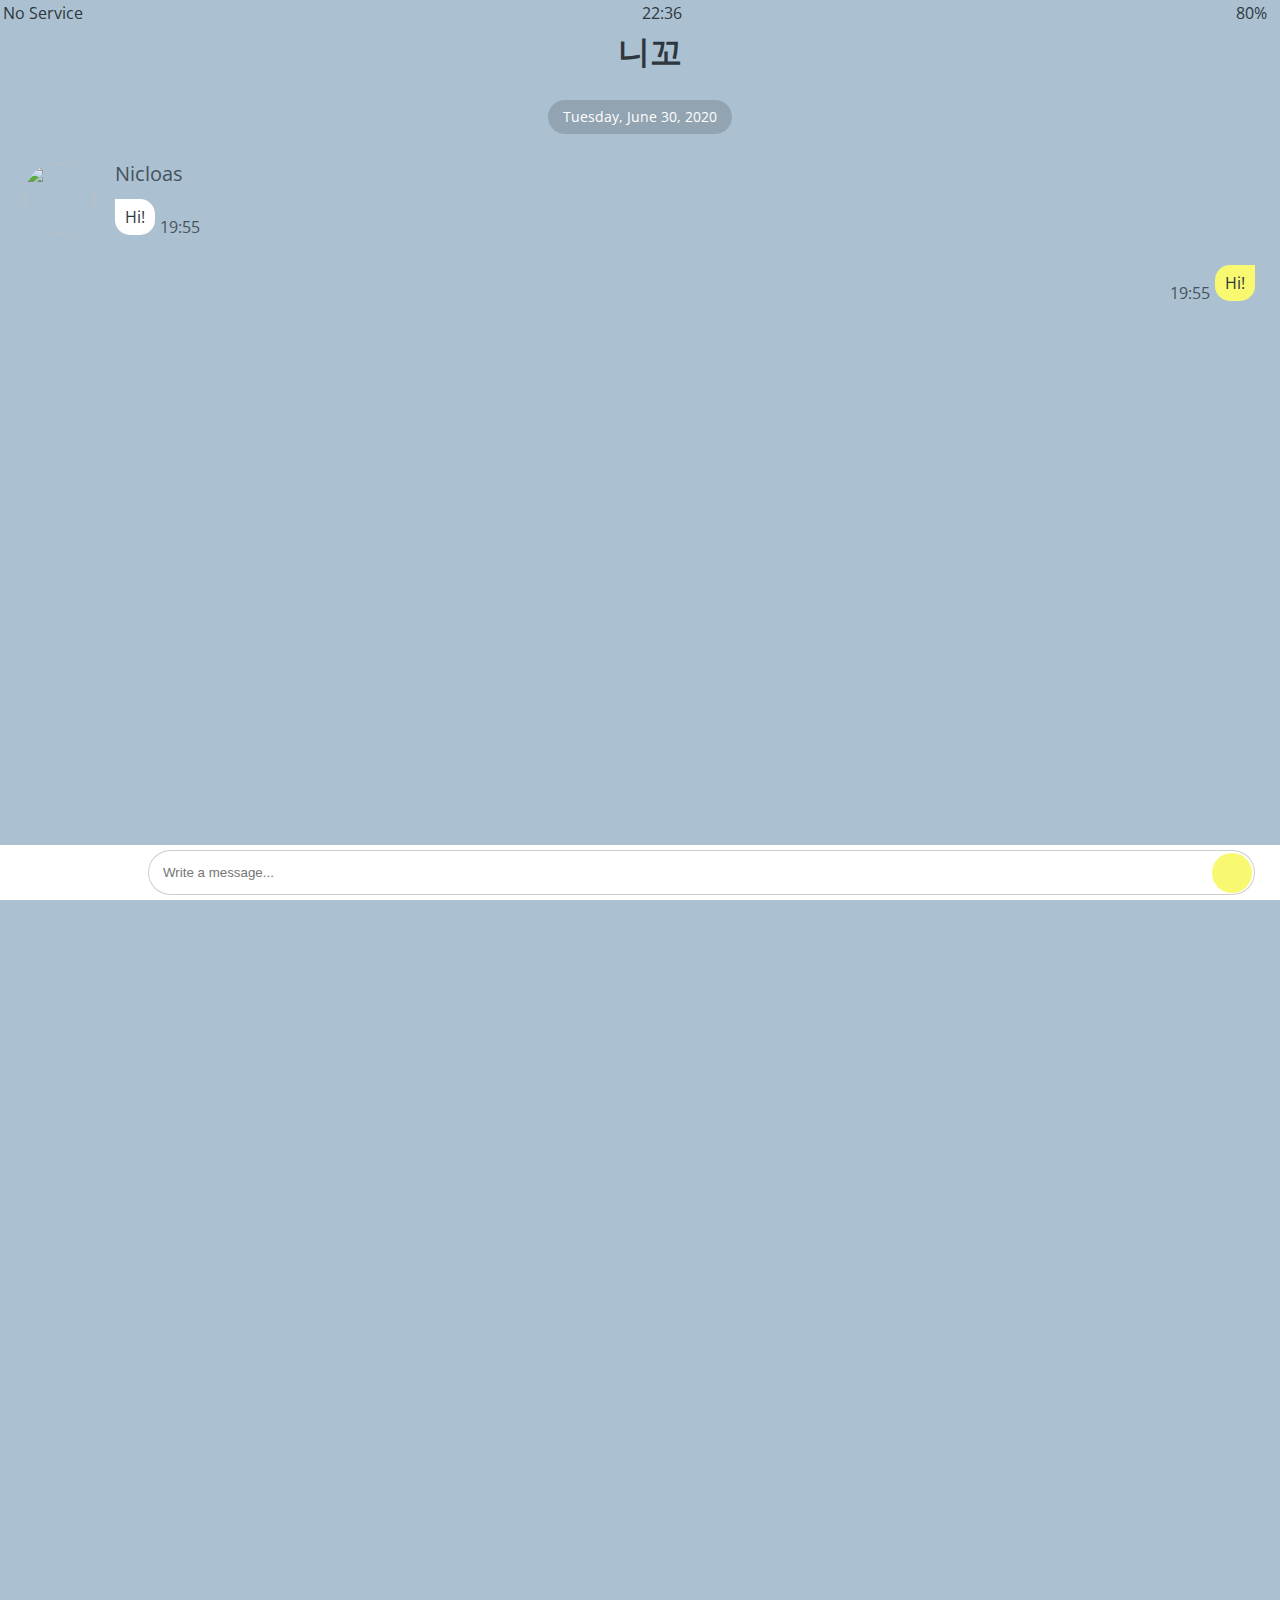
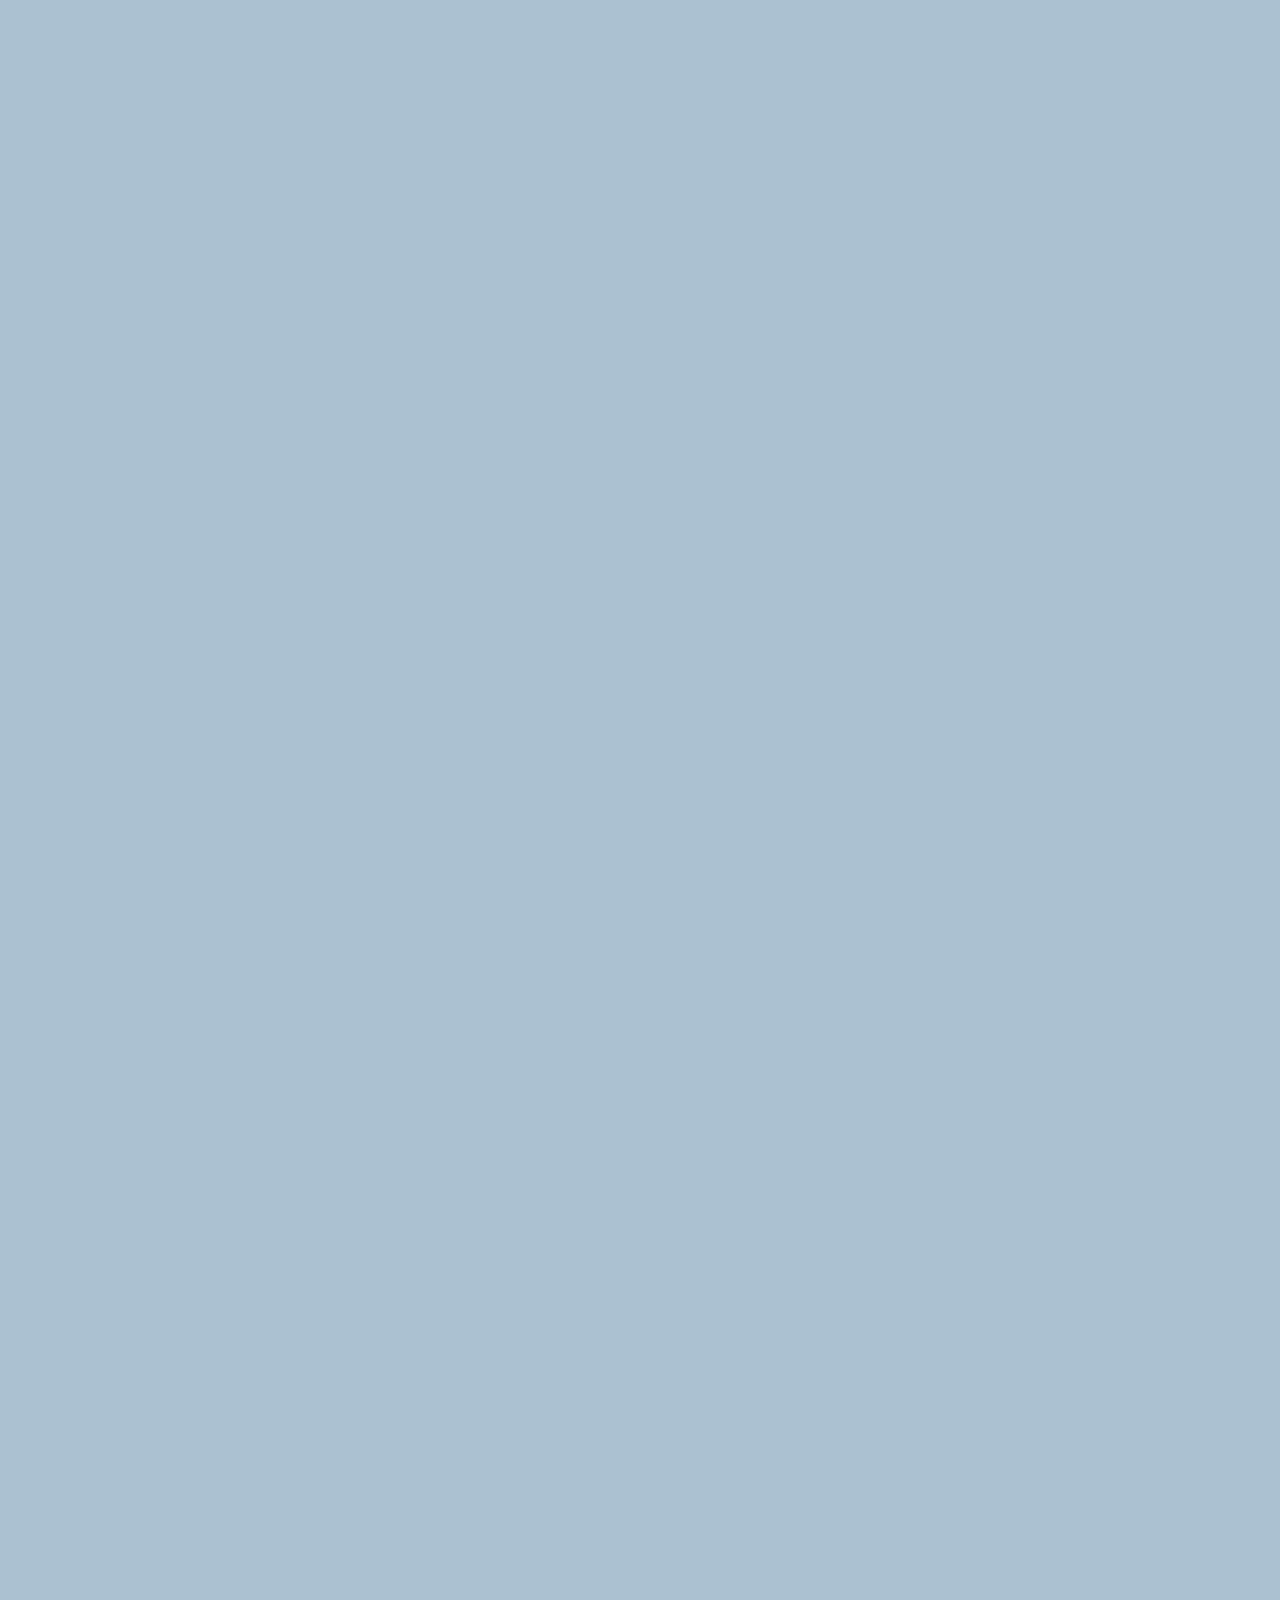
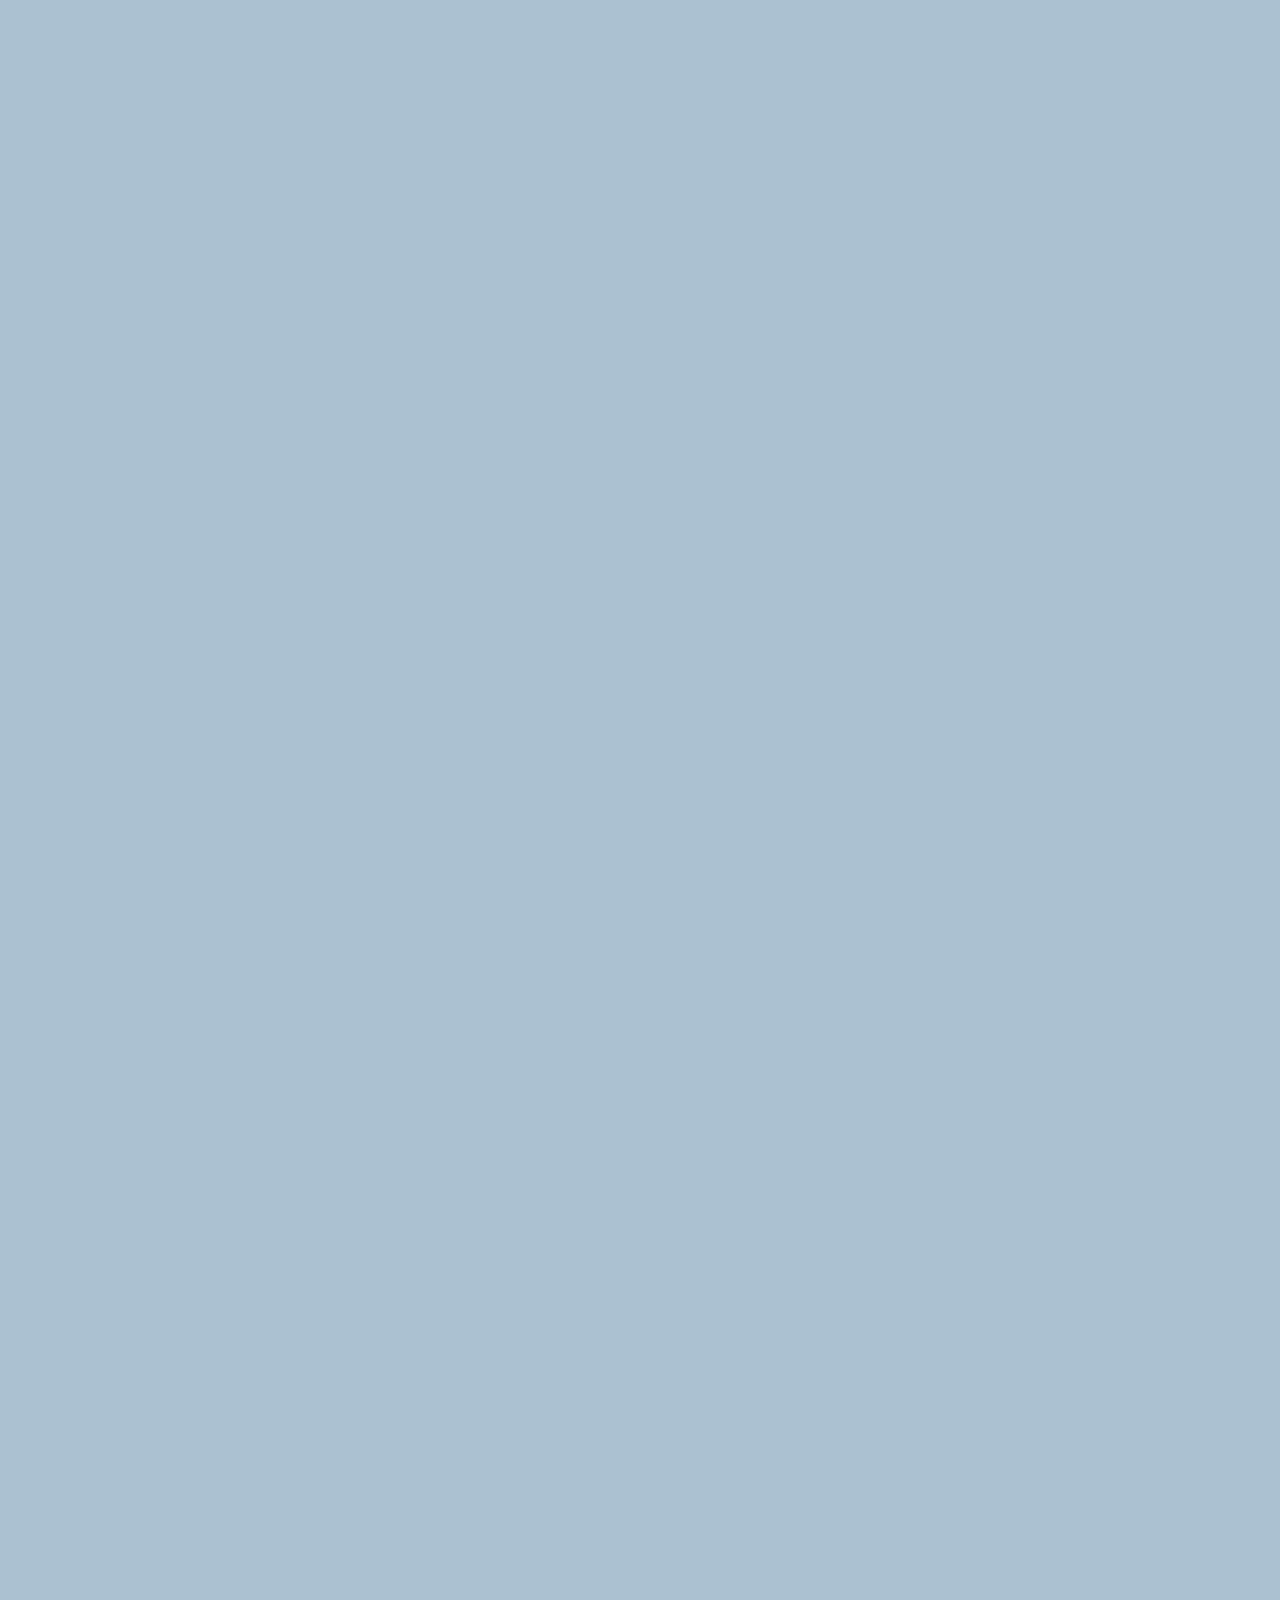
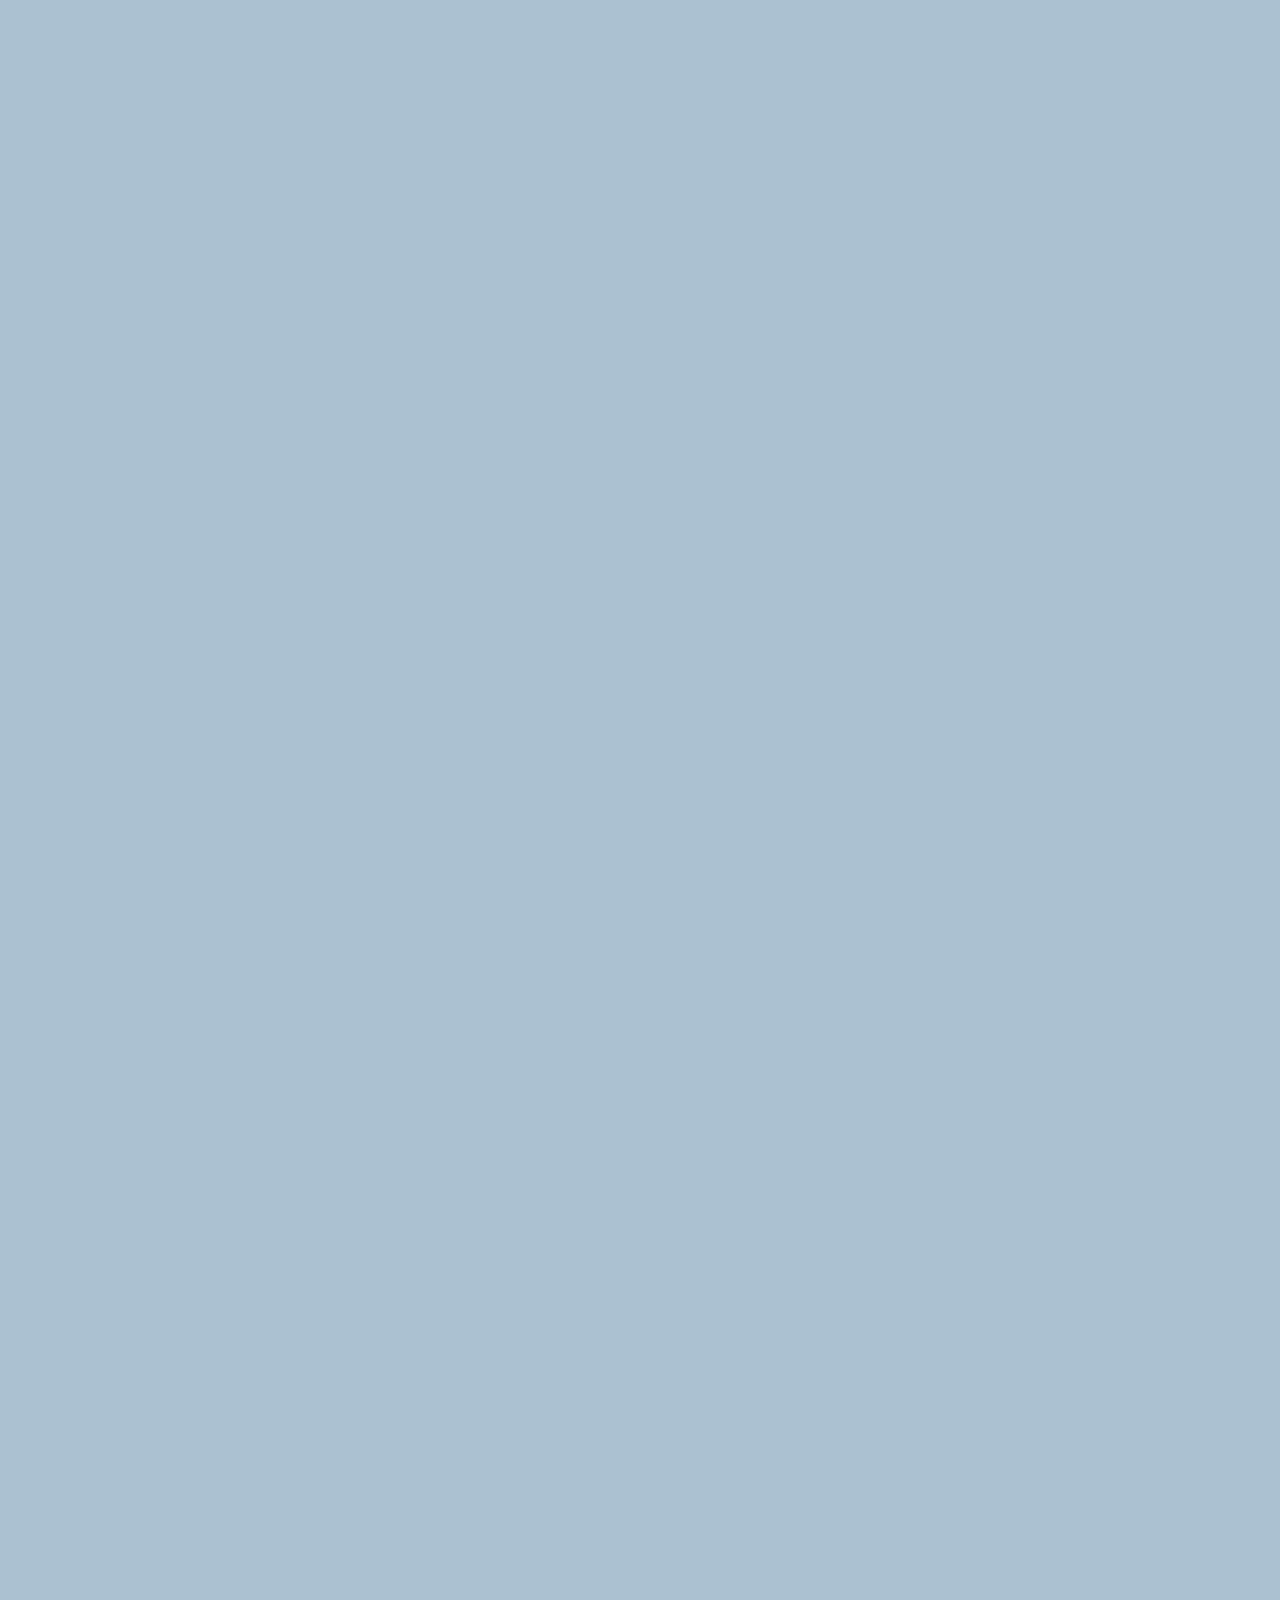
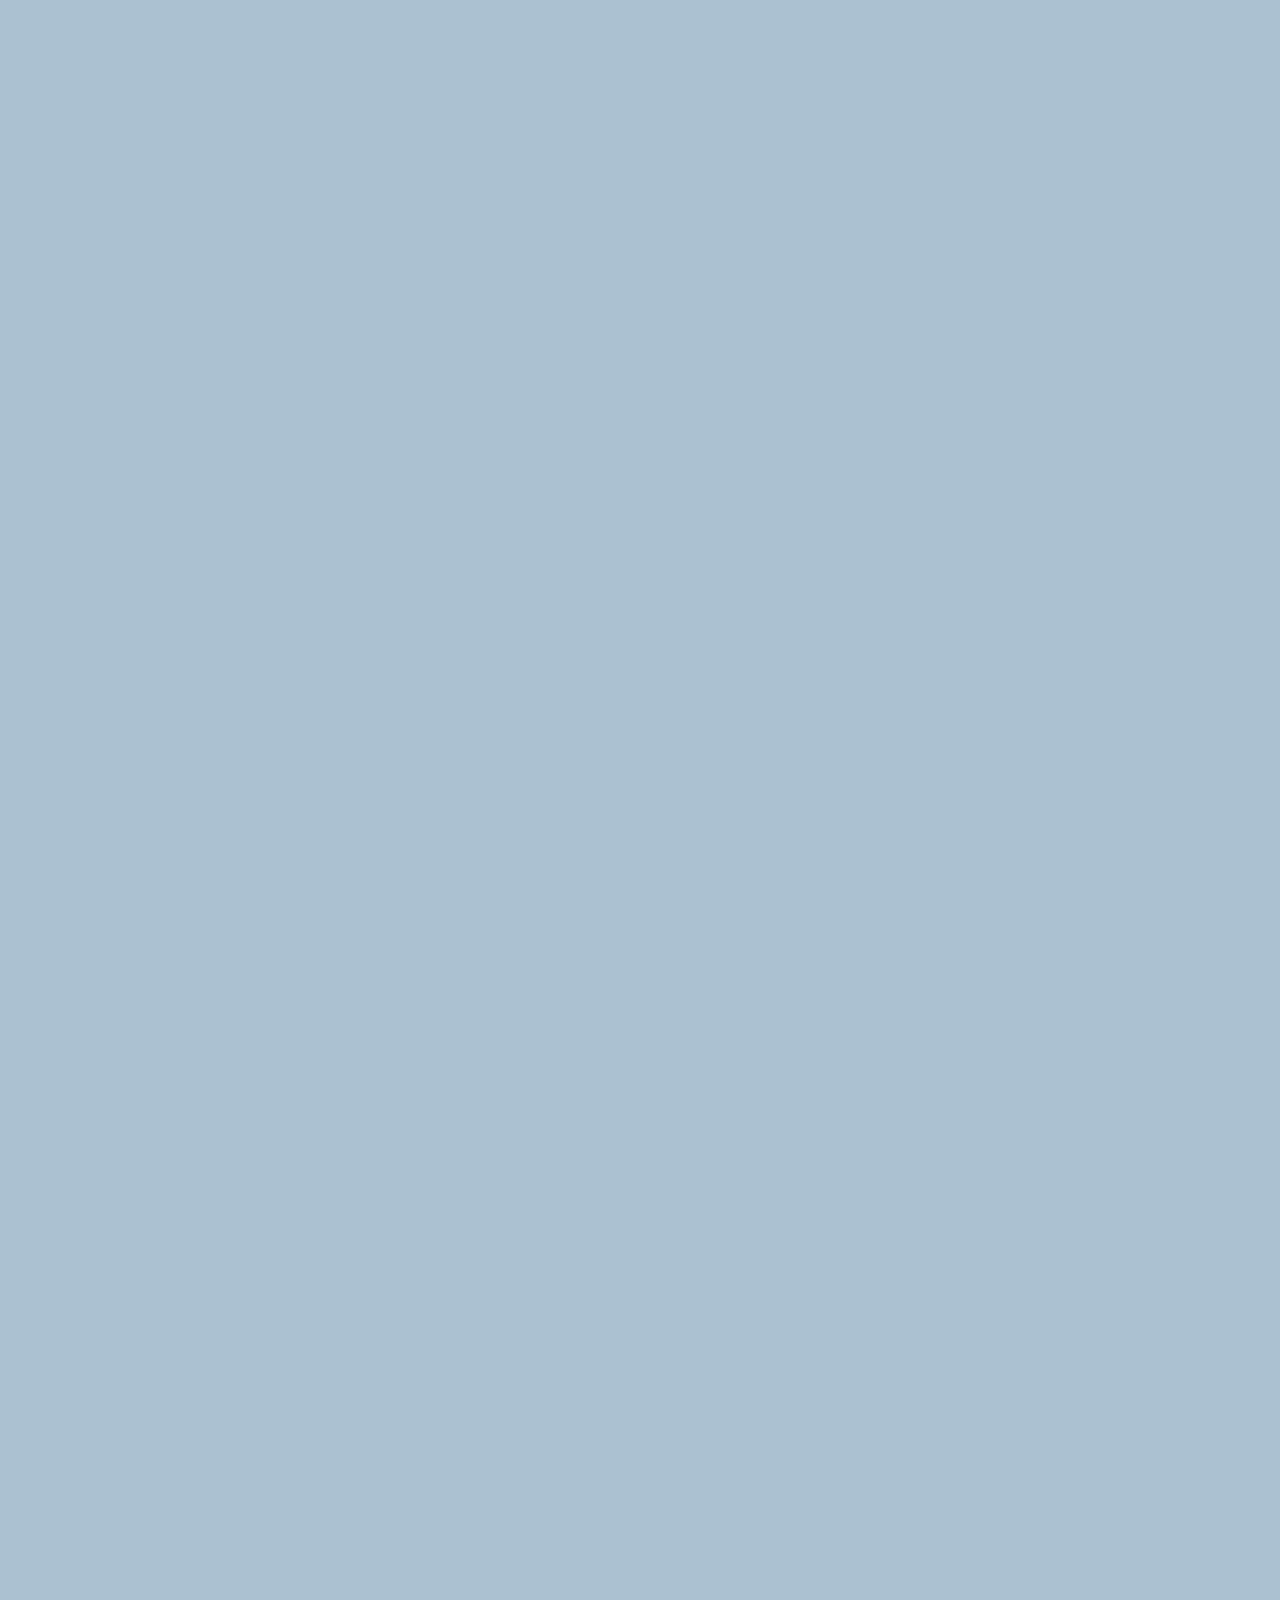
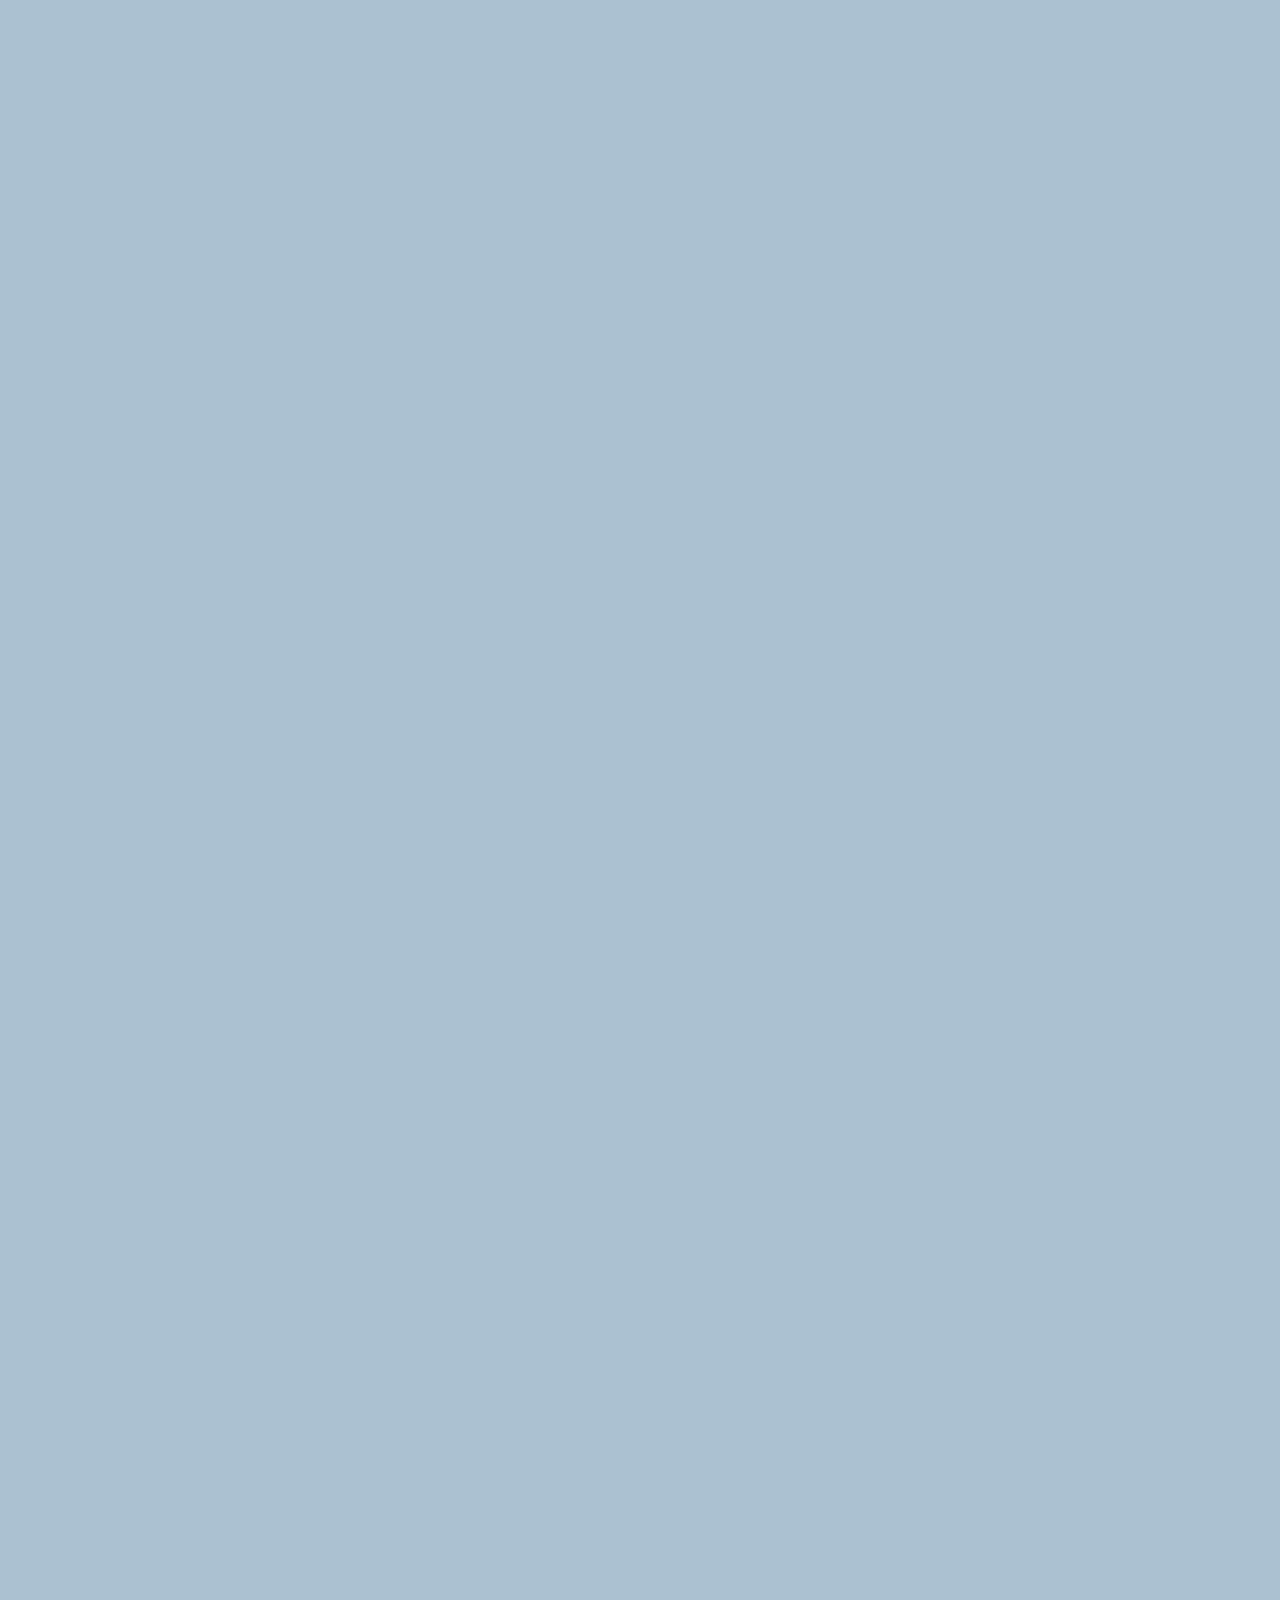
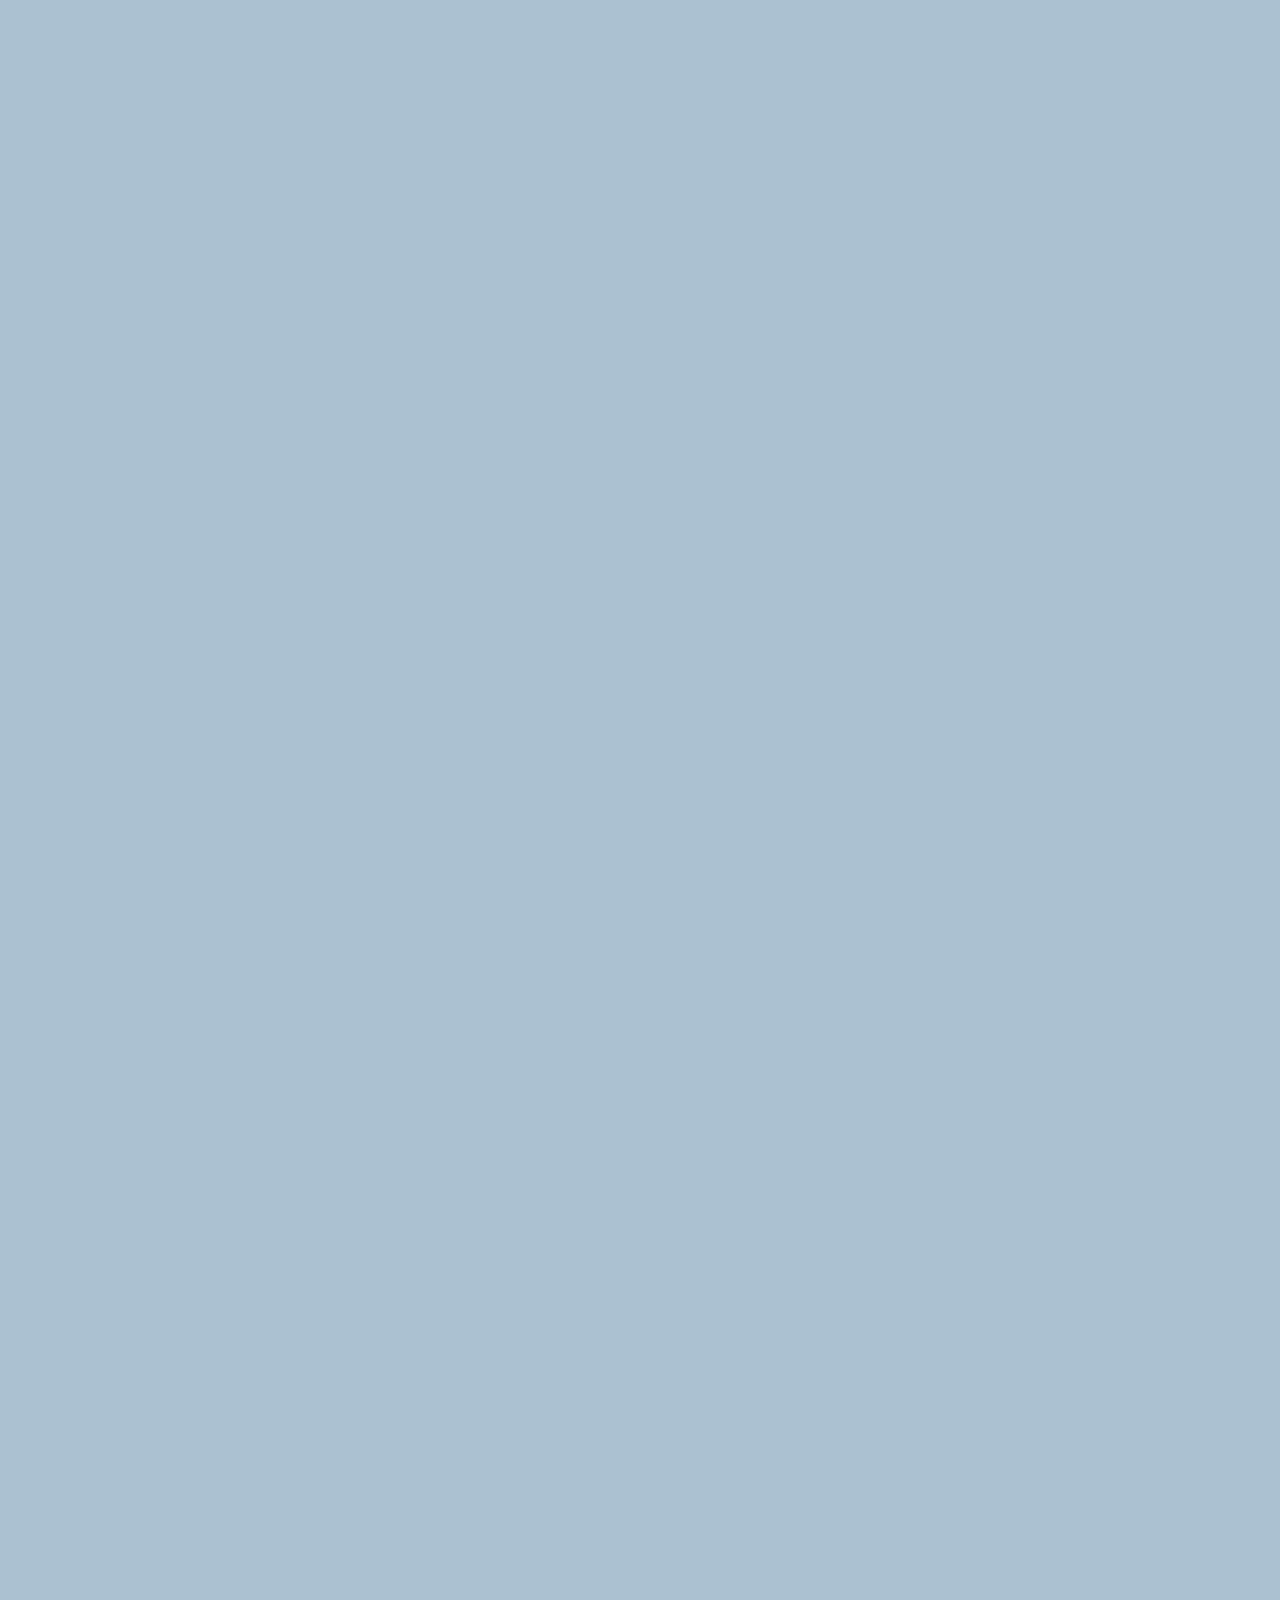
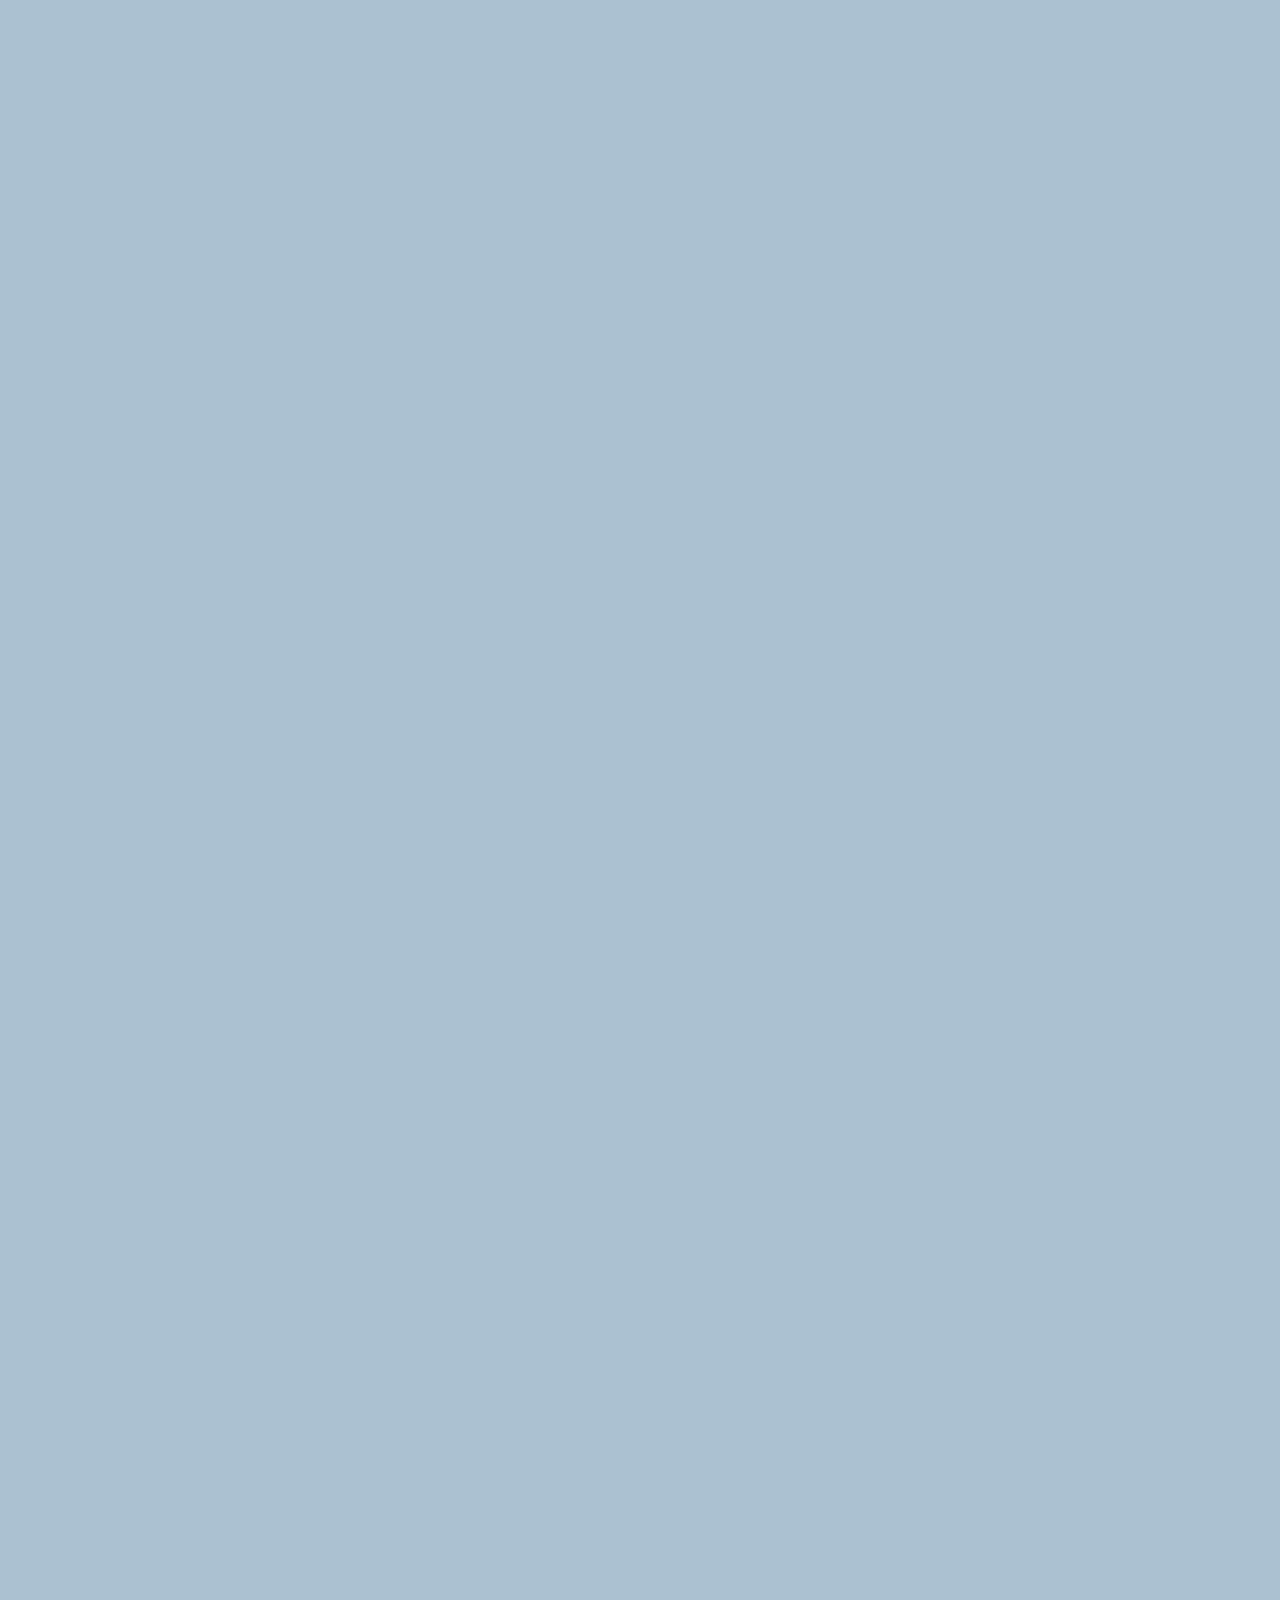
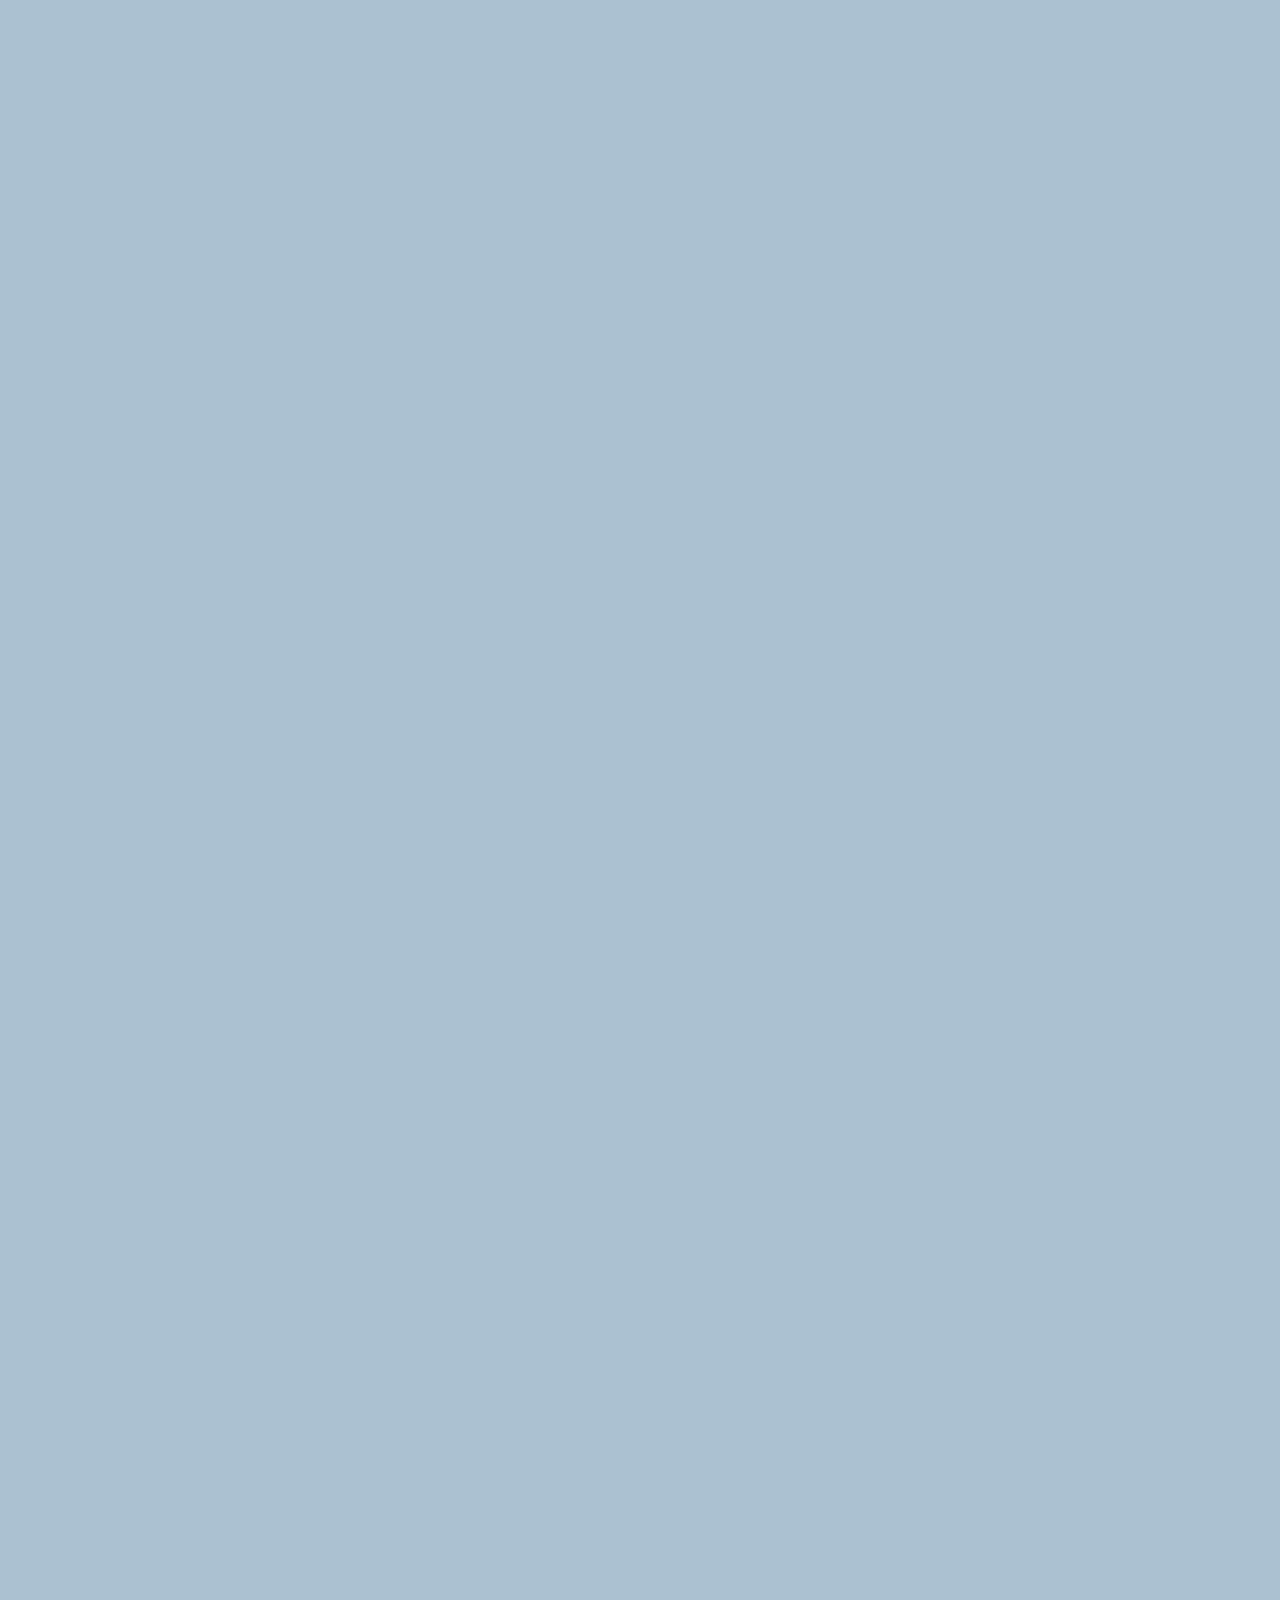
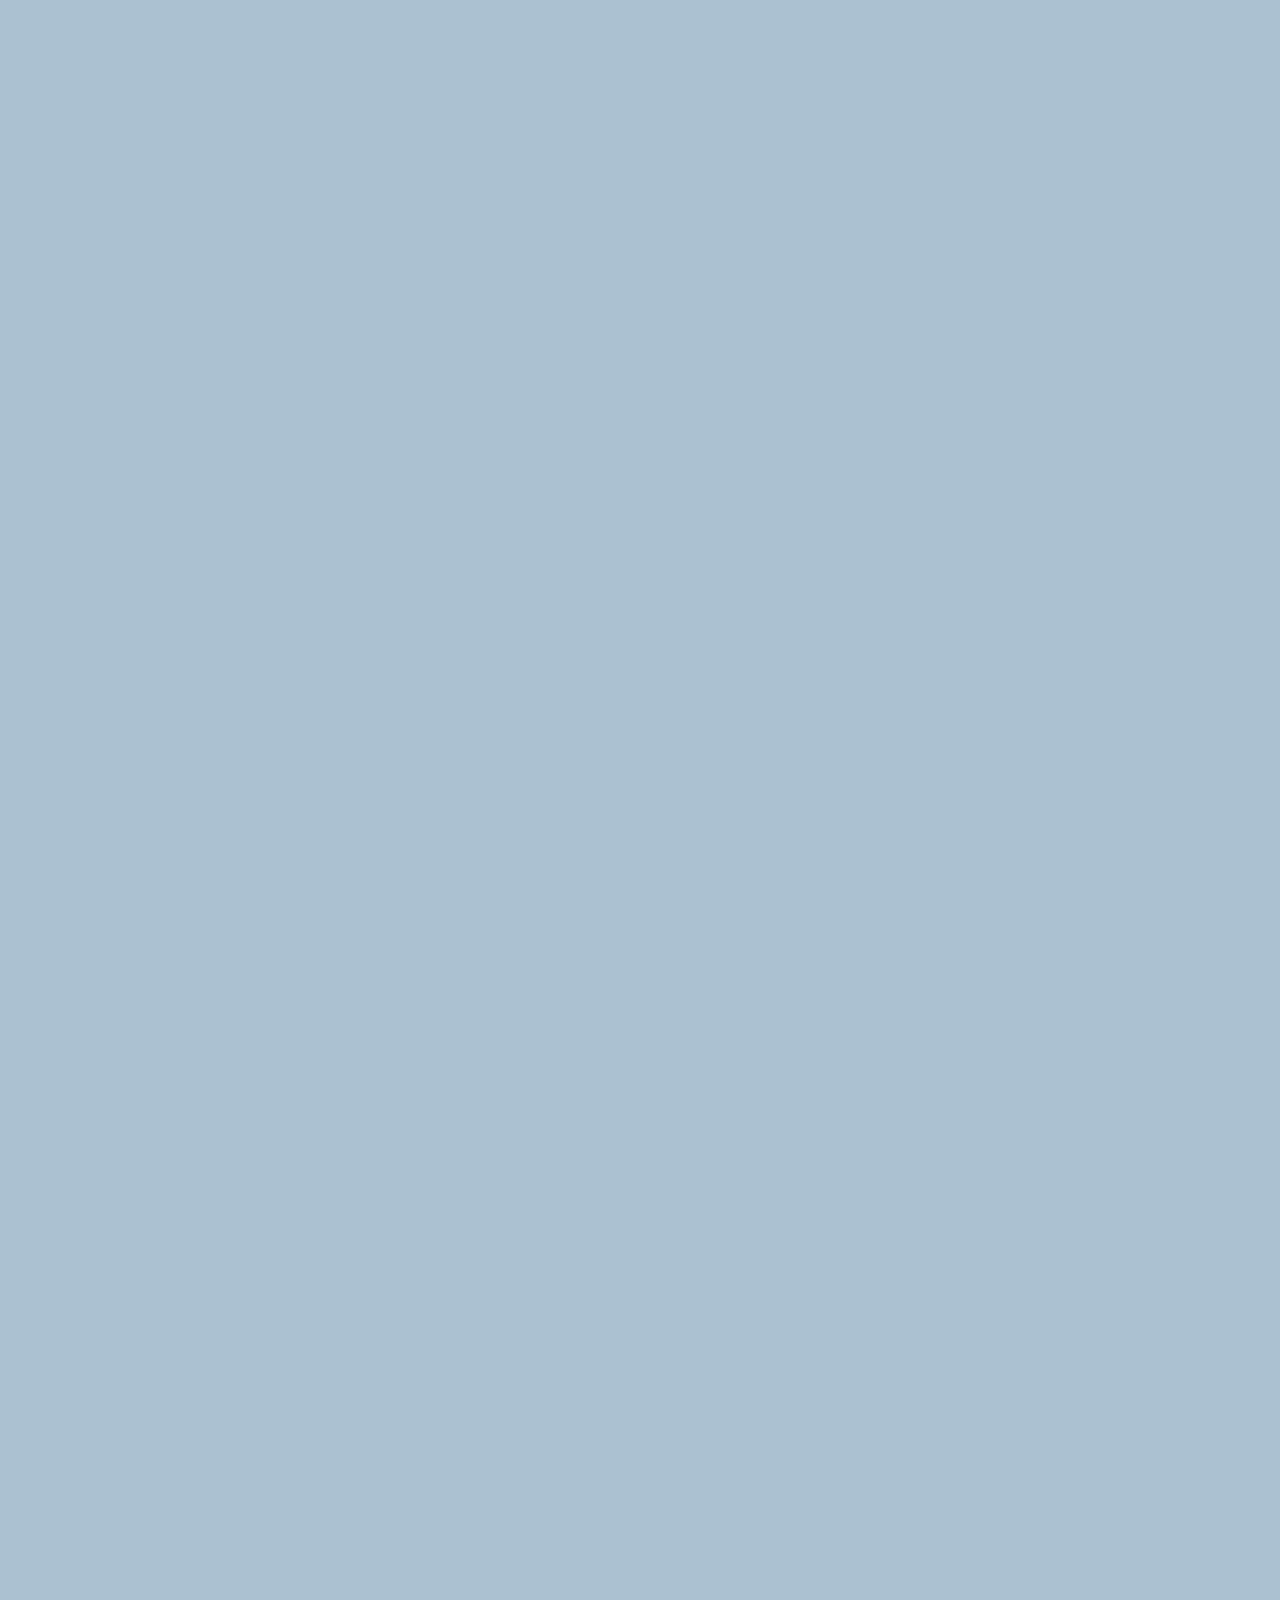
==== chat.html @ a95a80d6 "update" ====
<!DOCTYPE html>
<html lang="en">
    <head>
        <meta charset="UTF-8" />
        <meta http-equiv="X-UA-Compatible" content="IE=edge" />
        <meta name="viewport" content="width=device-width, initial-scale=1.0" />
        <link rel="stylesheet" href="css/style.css" />
        <script
            src="https://kit.fontawesome.com/3a9e1d2752.js"
            crossorigin="anonymous"
        ></script>
        <title>Chat - Kakao Clone</title>
    </head>

    <body id="chat-screen">
        <div class="status-bar">
            <div class="status-bar__column">
                <span>No Service</span>
                <i class="fas fa-wifi"></i>
            </div>
            <div class="status-bar__column">
                <span>22:36</span>
            </div>
            <div class="status-bar__column">
                <span>80%</span>
                <i class="fas fa-battery-three-quarters"></i>
                <i class="fas fa-bolt"></i>
            </div>
        </div>

        <header class="alt-header">
            <div class="alt-header__column">
                <a href="chats.html">
                    <i class="fas fa-chevron-left fa-lg"></i>
                </a>
            </div>
                <h1 class="alt-header__title">니꼬</h1>
            <div class="alt-header__column">
                <span><i class="fas fa-search fa-lg"></i></span>
                <span><i class="fas fa-bars fa-lg"></i></span>
                </span>
            </div>
        </header>

        <main class="main-screen main-chat">
            <div class="chat__timestamp">Tuesday, June 30, 2020</div>
            <div class="message_row">
                <img src="https://avatars3.githubusercontent.com/u/3612017" class="user-component__avatar"/>
                <div class="message-row__content">
                    <span class="message__author">Nicloas</span>
                    <div class="message_info">
                        <span class="message__bubble">Hi!</span>
                        <span class="message__time">19:55</span>
                    </div>
                </div>
            </div>
            <div class="message_row message_row--own ">
                <div class="message_row__content">
                    <div class="message_info">
                        <span class="message__time">19:55</span>
                        <span class="message__bubble">Hi!</span>
                    </div>                    
                </div>
            </div>

            <form class="reply">
                <div class="reply__column">
                    <i class="far fa-plus-square fa-lg"></i>
                </div>
                <div class="reply__column">
                    <input type="text" placeholder="Write a message..." />
                    <i class="far fa-smile-wink fa-lg"></i>
                    <button>
                        <i class="fas fa-arrow-up"></i>
                    </button>
                </div>
              </form>

        </main>

    </body>

</html>
---- css/style.css ----
/* 이런 공통요소들이 위에 오지 않으면 캐스케이딩 순서에서 밀리기때문에 쓸수 없는 파일이 됨. */
@import url("https://fonts.googleapis.com/css2?family=Open+Sans:wght@400;600&display=swap");
@import "reset.css";
@import "variables.css";

/* 이렇게 요소, 화면별로 나누고 main 파일에 import해서 두는게 편집하기도 좋고 가독성도 좋은것 같음. */
/* Components */
@import "components/status-bar.css";
@import "components/nav-bar.css";
@import "components/screen-header.css";
@import "components/user-component.css";
@import "components/badge.css";
@import "components/icon-row.css";
@import "components/alt-screen-header.css";

/* Screens */
@import "screens/login.css";
@import "screens/friends.css";
@import "screens/chats.css";
@import "screens/find.css";
@import "screens/more.css";
@import "screens/settings.css";
@import "screens/chat.css";

/* style.css에는 폰트같이 모든 스크린에 공통적용되는것만 작성 */

body {
    color: #2e363e;
    font-family: "Open Sans", sans-serif;
}

.main-screen {
    padding: 0px var(--horizontal-space);aaa
}
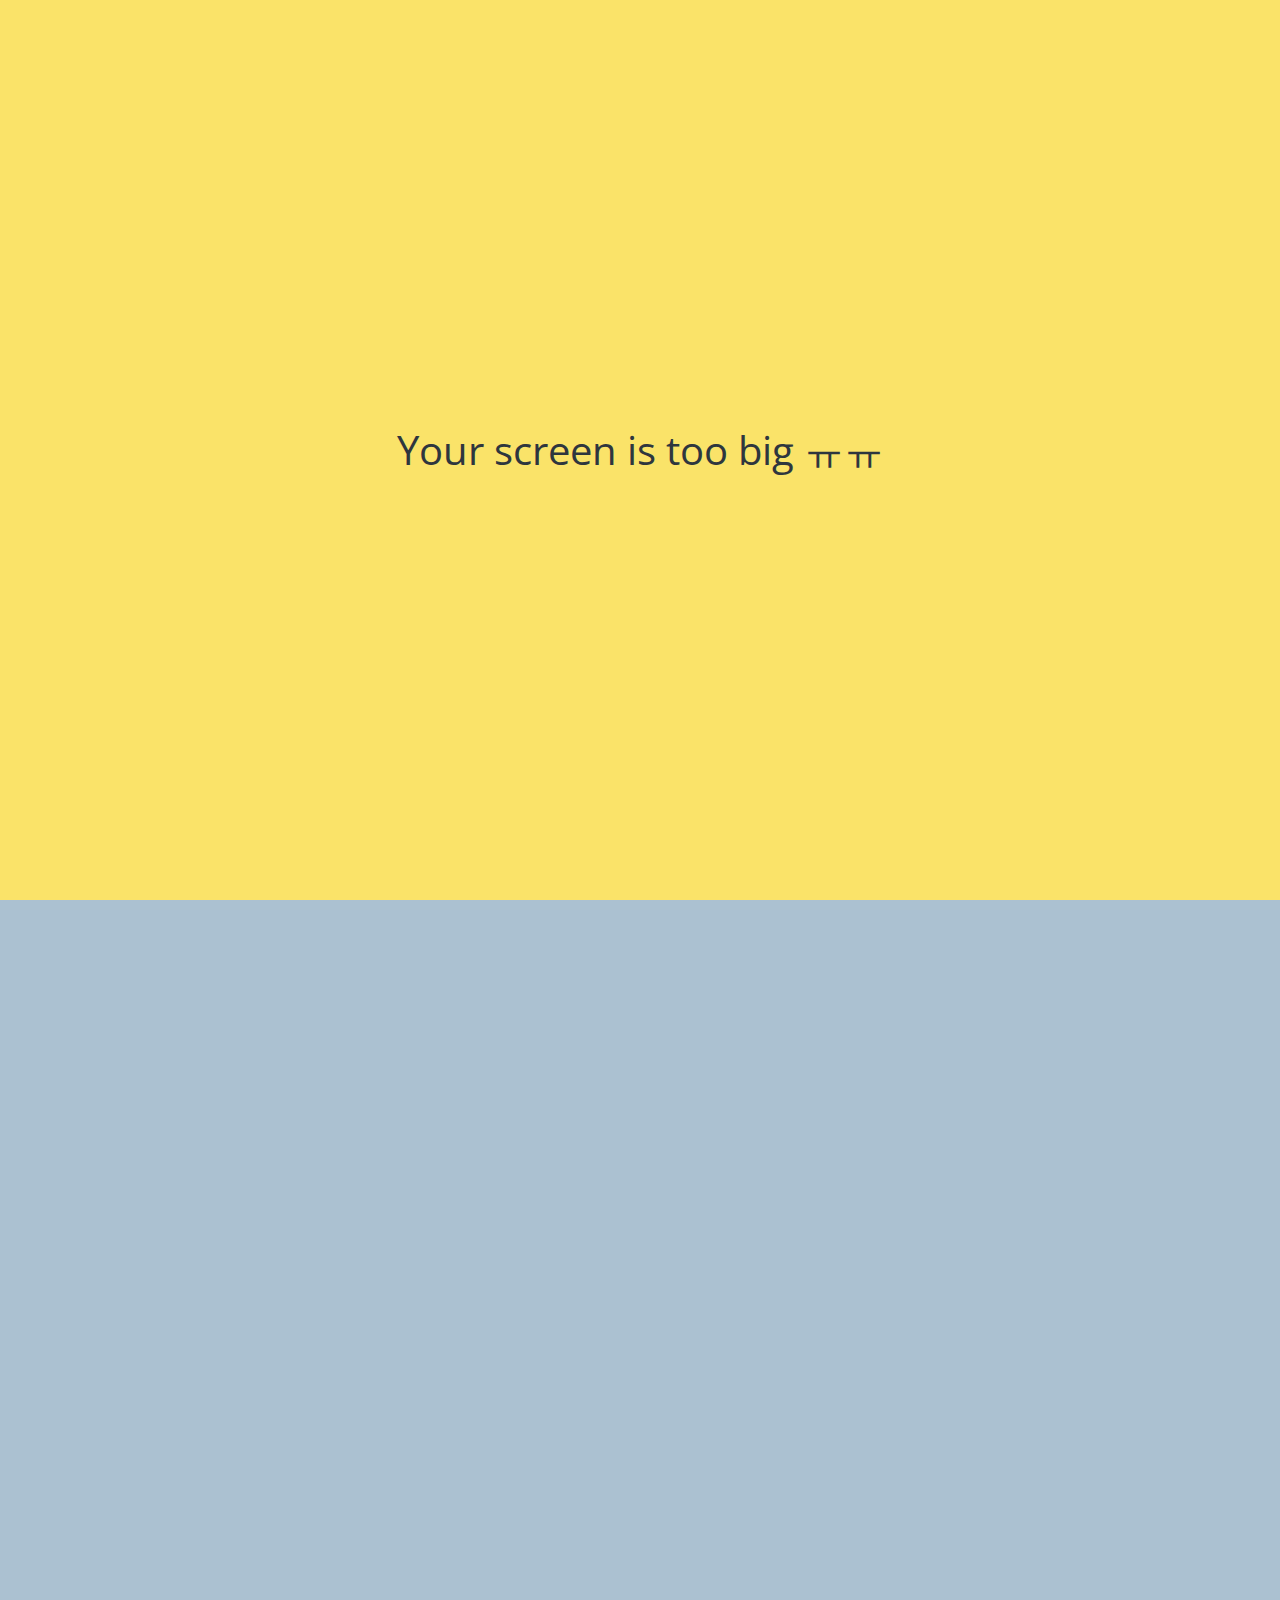
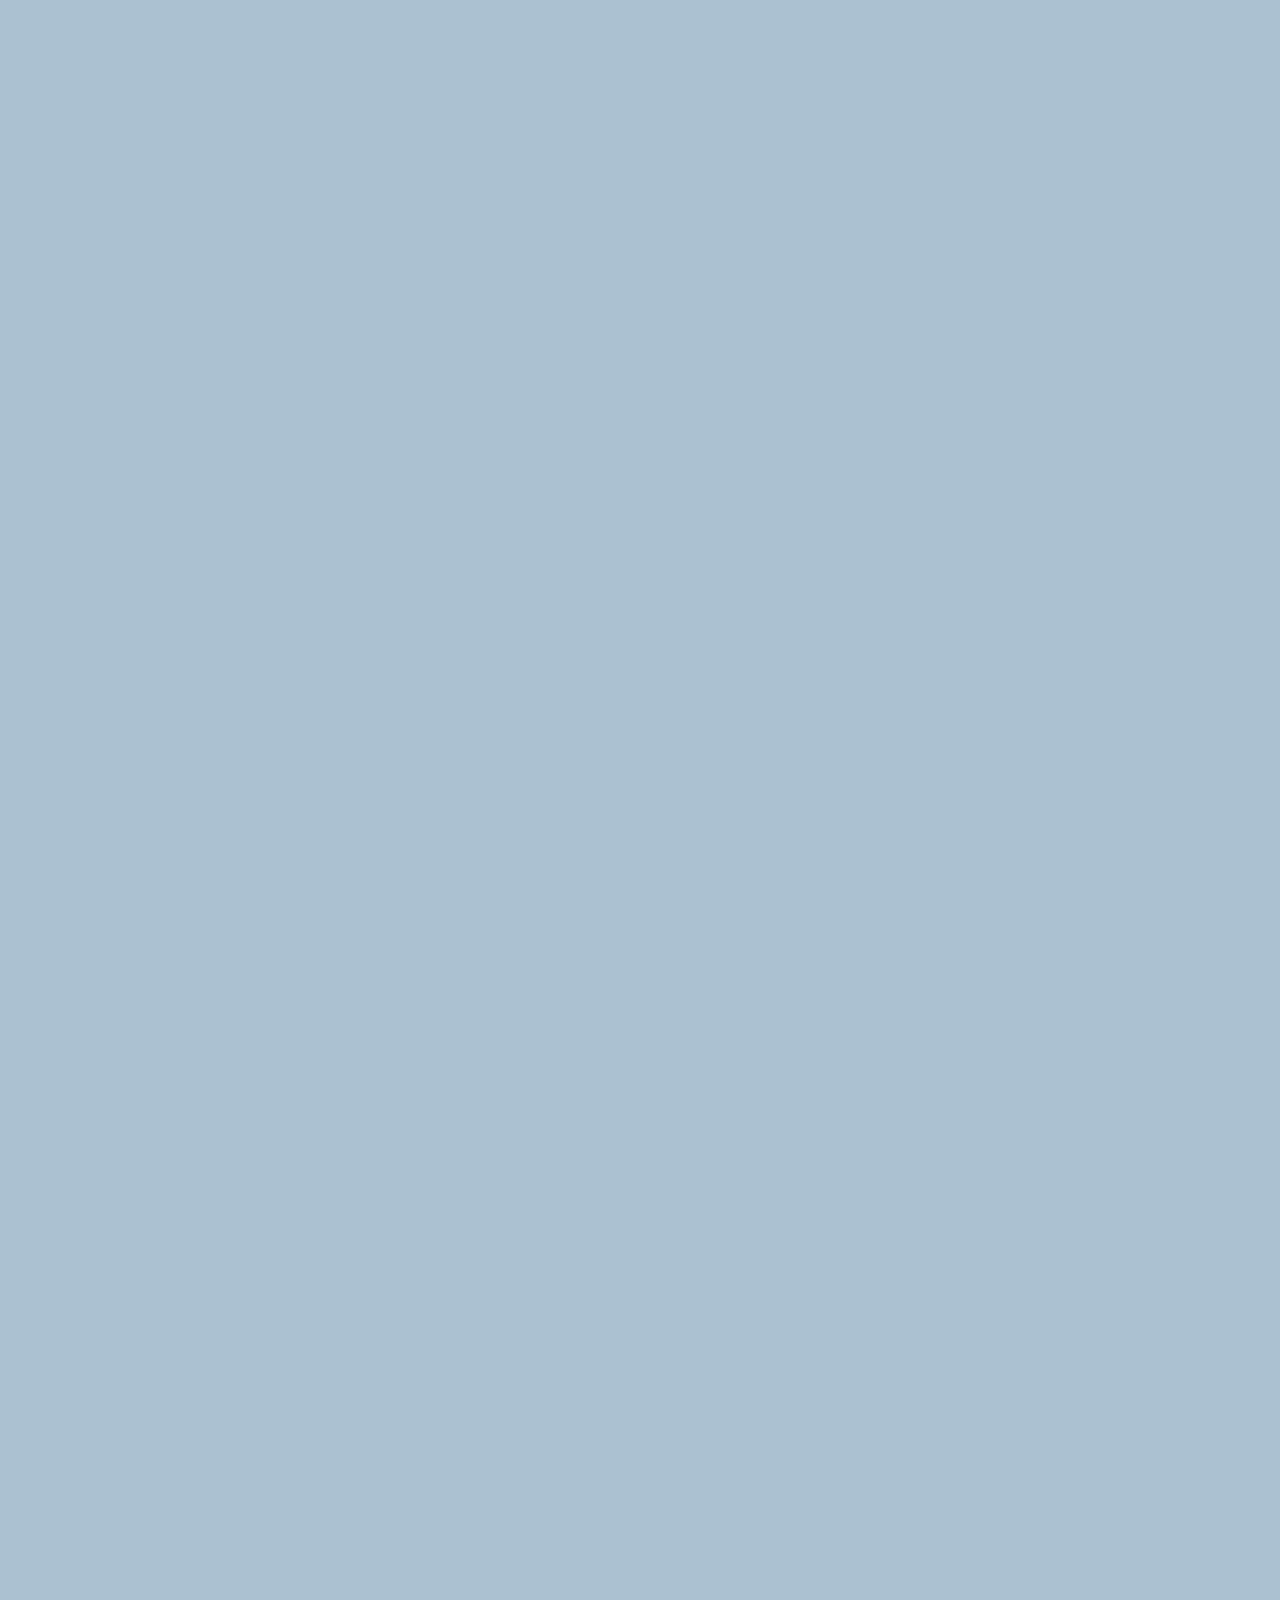
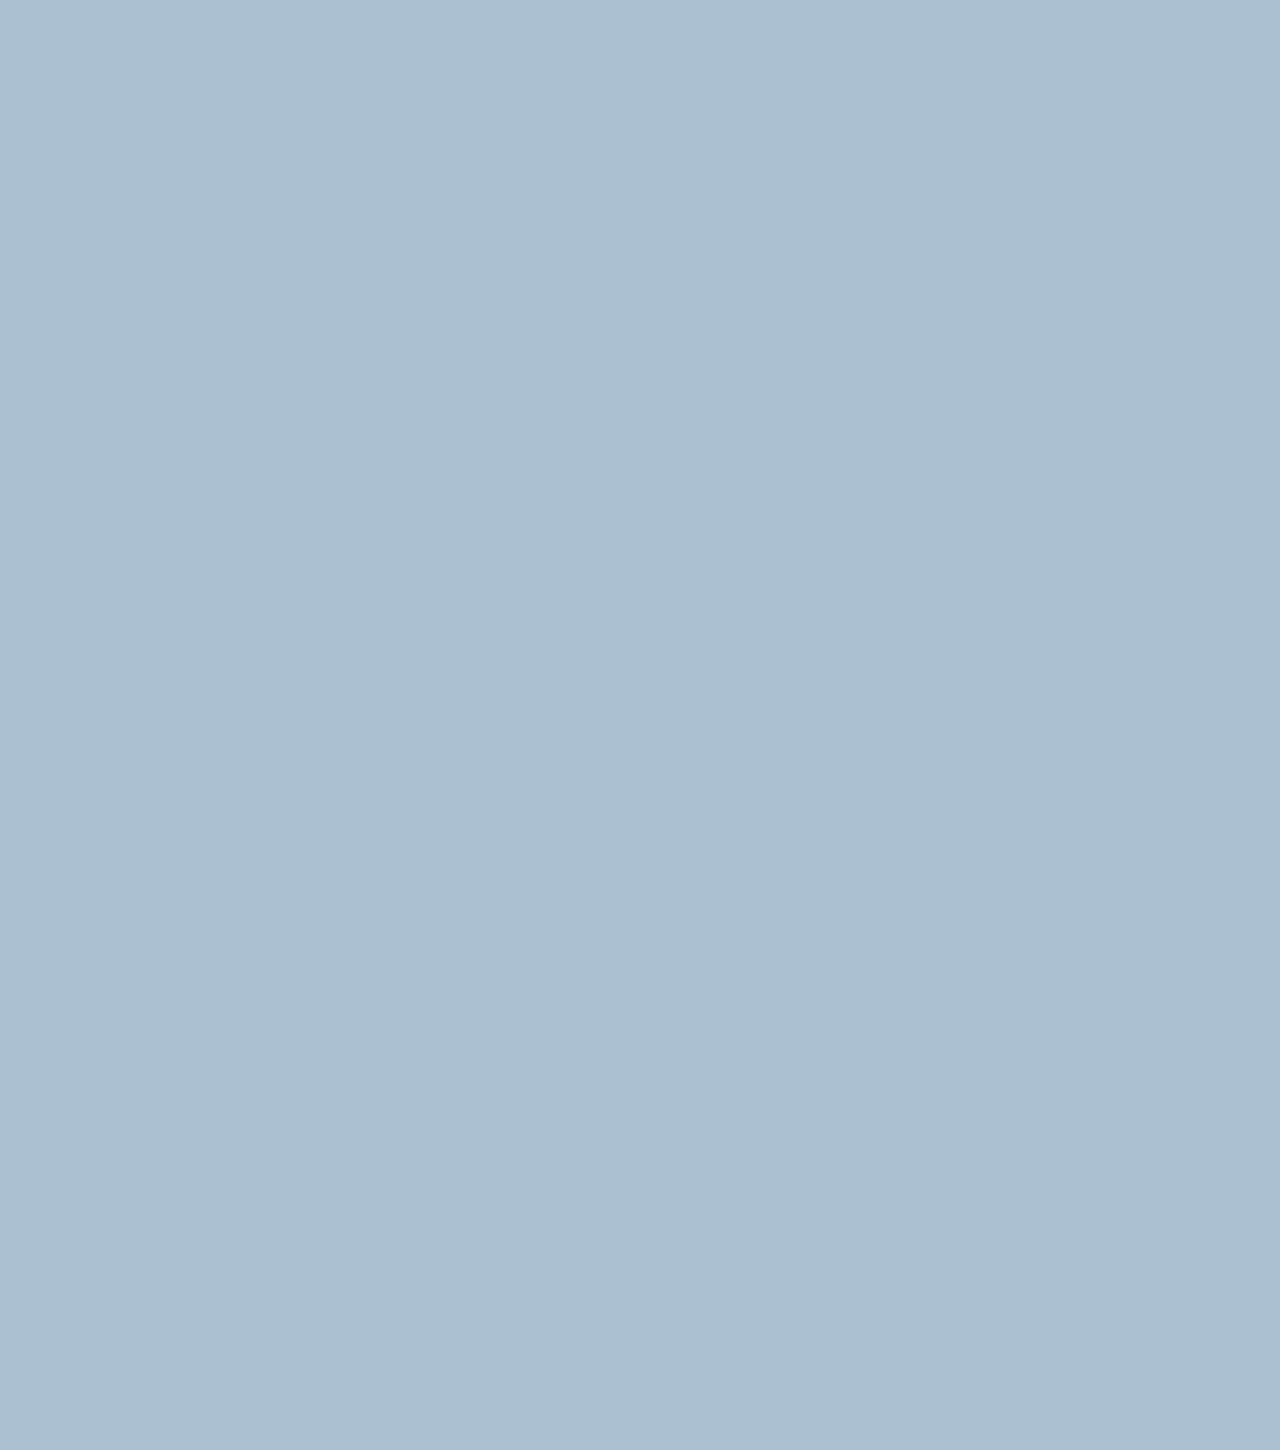
==== commit 99c12002: "lastupdate" ====
--- a/chat.html
+++ b/chat.html
@@ -43,7 +43,7 @@
         </header>
 
         <main class="main-screen main-chat">
-            <div class="chat__timestamp">Tuesday, June 30, 2020</div>
+            <div class="chat__timestamp">Tuesday, June 30, 2021</div>
             <div class="message_row">
                 <img src="https://avatars3.githubusercontent.com/u/3612017" class="user-component__avatar"/>
                 <div class="message-row__content">
@@ -74,8 +74,11 @@
                         <i class="fas fa-arrow-up"></i>
                     </button>
                 </div>
-              </form>
-
+            </form>
+            
+            <div id="no-mobile">
+            <span>Your screen is too big ㅠㅠ</span>
+            </div>
         </main>
 
     </body>
--- a/css/style.css
+++ b/css/style.css
@@ -12,6 +12,7 @@
 @import "components/badge.css";
 @import "components/icon-row.css";
 @import "components/alt-screen-header.css";
+@import "components/no-mobile.css";
 
 /* Screens */
 @import "screens/login.css";
